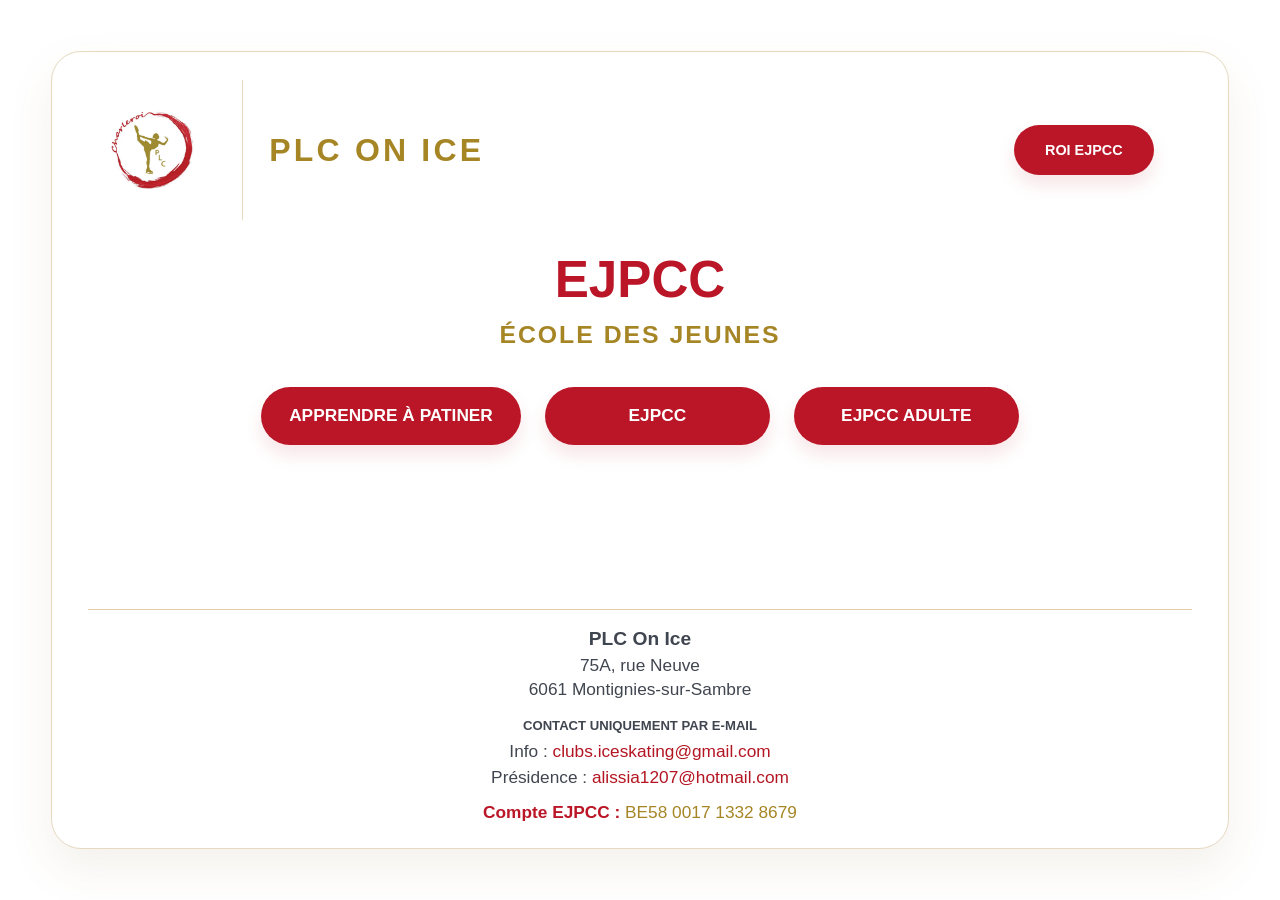
==== ejpcc/index.html @ eec266b3 "Ajoute la page principale EJPCC" ====
<!doctype html><html lang="fr"><head><meta charset="utf-8"><meta name="viewport" content="width=device-width,initial-scale=1"><title>EJPCC · PLC On Ice</title><meta name="description" content="Club de patinage artistique PLC On Ice à Montignies-sur-Sambre"><link rel="stylesheet" href="/style.css"><link rel="icon" href="/favicon.png"><link rel="manifest" href="/manifest.json"></head><body><main class="page"><section class="card"><div class="topline"><a class="brand" href="/"><img src="/logo.png" alt="Logo PLC On Ice"><span>PLC On Ice</span></a><a class="button header-button" href="/ejpcc/club/reglement/">ROI EJPCC</a></div><section class="content"><h1 class="ejpcc-title">EJPCC</h1><p class="subtitle">École des jeunes</p><nav class="actions"><a class="button" href="/ejpcc/apprendre-a-patiner/">Apprendre à patiner</a><a class="button" href="/ejpcc/club/">EJPCC</a><a class="button" href="/ejpcc/adulte/">EJPCC Adulte</a></nav></section><footer><strong>PLC On Ice</strong><address>75A, rue Neuve<br>6061 Montignies-sur-Sambre</address><h2>Contact uniquement par e-mail</h2><p>Info : <a href="mailto:clubs.iceskating@gmail.com">clubs.iceskating@gmail.com</a></p><p>Présidence : <a href="mailto:alissia1207@hotmail.com">alissia1207@hotmail.com</a></p><p class="account"><strong>Compte EJPCC :</strong> BE58 0017 1332 8679</p></footer></section></main></body></html>
---- style.css ----
:root{--red:#ba1627;--gold:#a68525;--goldtext:#80651b;--ink:#404650;--line:#e3cfab}*{box-sizing:border-box}body{margin:0;background:#fff;color:var(--ink);font-family:Inter,-apple-system,BlinkMacSystemFont,"Segoe UI",sans-serif}.page{min-height:100vh;padding:clamp(18px,4vw,54px);display:flex;justify-content:center}.card{width:min(100%,1275px);min-height:760px;padding:28px 36px 22px;border:1px solid #e7d8c0;border-radius:30px;background:#fff;box-shadow:0 20px 45px #8a6a3a18;display:flex;flex-direction:column}.home-card{width:min(100%,1080px)}.topline{display:flex;align-items:center;justify-content:space-between;gap:18px}.brand{display:inline-flex;align-items:center;gap:26px;color:var(--gold);font-size:clamp(1.4rem,2.5vw,2.25rem);font-weight:800;letter-spacing:.1em;text-decoration:none;text-transform:uppercase}.brand img{width:155px;height:140px;object-fit:contain;border-right:1px solid #e7d8c0;padding-right:26px}.content{flex:1;text-align:center;padding:12px 0 32px}.home-content{display:flex;flex-direction:column;align-items:center;padding:24px 0 38px}.home-logo{width:min(100%,410px);height:auto}.home-title{font-size:clamp(1rem,1.9vw,1.35rem);letter-spacing:.12em;text-transform:uppercase;color:var(--gold);font-weight:800;margin:18px 0 34px}.content h1{margin:20px auto 12px;color:var(--gold);font-size:clamp(2rem,4vw,3.3rem);line-height:1.1;text-transform:uppercase}.ejpcc-title{color:var(--red)!important}.subtitle{margin:0 0 30px;color:var(--gold);font-size:clamp(1.15rem,2vw,1.55rem);font-weight:800;letter-spacing:.08em;text-transform:uppercase}.intro{max-width:950px;margin:0 auto;color:var(--red);font-size:clamp(1.12rem,2vw,1.5rem);font-weight:600;line-height:1.5}.actions{display:flex;justify-content:center;align-items:center;gap:24px;flex-wrap:wrap;margin:38px auto 0;max-width:900px}.button{display:inline-flex;justify-content:center;align-items:center;min-width:225px;min-height:58px;padding:12px 28px;border-radius:999px;background:var(--red);color:#fff;text-decoration:none;text-align:center;text-transform:uppercase;font-size:1.08rem;font-weight:800;line-height:1.2;box-shadow:0 10px 18px #ba16271c}.button:hover{background:#a40f1d}.header-button{min-width:140px;min-height:50px;font-size:.9rem;padding:10px 22px;margin-right:38px}.section-heading{display:flex;align-items:center;gap:24px;margin:34px 0 22px;color:var(--gold);font-size:1.8rem;text-transform:uppercase}.section-heading:before,.section-heading:after{content:"";height:1px;background:#d5b878;flex:1}.grid{display:grid;grid-template-columns:repeat(3,minmax(0,1fr));gap:14px}.panel{border:1px solid #dbbb87;border-radius:18px;min-height:220px;padding:26px 22px}.panel h2,.panel h3{color:#a20f1b;font-size:clamp(1.15rem,1.7vw,1.55rem);text-transform:uppercase;margin:0 0 20px}.panel h2:after,.panel h3:after{content:"";display:block;width:68px;height:2px;background:var(--red);margin:18px auto 0}.panel p{color:var(--goldtext);font-size:clamp(1rem,1.3vw,1.2rem);line-height:1.5;margin:0}.details{width:min(100%,850px);display:grid;grid-template-columns:repeat(3,minmax(0,1fr));gap:16px;margin:42px auto 0}.detail{border:1px solid #dbbb87;border-radius:18px;padding:24px 18px;min-height:130px}.detail h2,.detail h3{color:var(--red);font-size:1.2rem;text-transform:uppercase;margin:0 0 16px}.detail p{color:var(--gold);font-size:1.2rem;font-weight:700;line-height:1.45;margin:0}.note{max-width:900px;margin:24px auto 0;color:var(--goldtext);font-size:clamp(1rem,1.65vw,1.3rem);font-weight:650;line-height:1.55}.journey{width:min(100%,900px);margin:58px auto 10px;padding-top:42px;border-top:1px solid var(--line);text-align:left}.journey h2{margin:0 0 22px;color:var(--red);font-size:clamp(1.65rem,3vw,2.3rem);text-align:center}.journey h3{margin:34px 0 14px;color:var(--red);font-size:clamp(1.2rem,2vw,1.55rem)}.journey p{margin:0 0 15px;color:var(--goldtext);font-size:1.05rem;line-height:1.7}.journey strong{color:var(--red)}.journey .highlight{text-align:center;color:var(--gold);font-weight:750}.rules-title{font-size:clamp(1.8rem,3.2vw,2.8rem)!important}.rules-subtitle{color:var(--red);font-size:1.25rem;text-transform:uppercase;font-weight:800}.acceptance{background:#fff7f7;border:1px solid #d8434b;border-radius:13px;padding:17px 24px;margin:18px auto;font-size:1.05rem;font-weight:650}.document-frame{height:500px;border:1px solid #d6dce2;border-radius:12px;overflow:hidden;background:#f2f3f5}.document-frame iframe{width:100%;height:100%;border:0}.document-grid{display:grid;grid-template-columns:repeat(2,minmax(0,1fr));gap:14px;margin-top:18px}.document-card{border:1px solid #d6dce2;border-radius:14px;padding:20px}.document-card h2{color:var(--red);text-transform:uppercase}.document-card .document-frame{height:340px}.document-button{margin-top:16px;font-size:.95rem;min-height:52px}footer{border-top:1px solid var(--line);text-align:center;padding-top:16px;margin-top:24px;font-size:1.08rem;line-height:1.4}footer>strong{font-size:1.2rem}footer address{font-style:normal}footer h2{font-size:.82rem;text-transform:uppercase;margin:16px 0 4px}footer p{margin:2px 0}footer a{color:#b31522;text-decoration:none}.account{margin-top:10px;color:var(--gold)}.account strong{color:var(--red)}@media(max-width:800px){.page{padding:12px}.card{padding:20px;border-radius:22px}.brand{gap:10px;font-size:1.3rem}.brand img{width:95px;height:86px;padding-right:12px}.header-button{font-size:.69rem;max-width:190px;min-height:42px;padding:8px 13px;margin-right:0}.grid,.document-grid{grid-template-columns:1fr}.panel{min-height:0}.document-frame{height:420px}}@media(max-width:540px){.topline{flex-wrap:wrap}.header-button{margin-left:auto}.actions{width:100%;gap:12px}.button{width:100%;min-width:0}.details{grid-template-columns:1fr}.detail{min-height:0}footer{font-size:.95rem}}
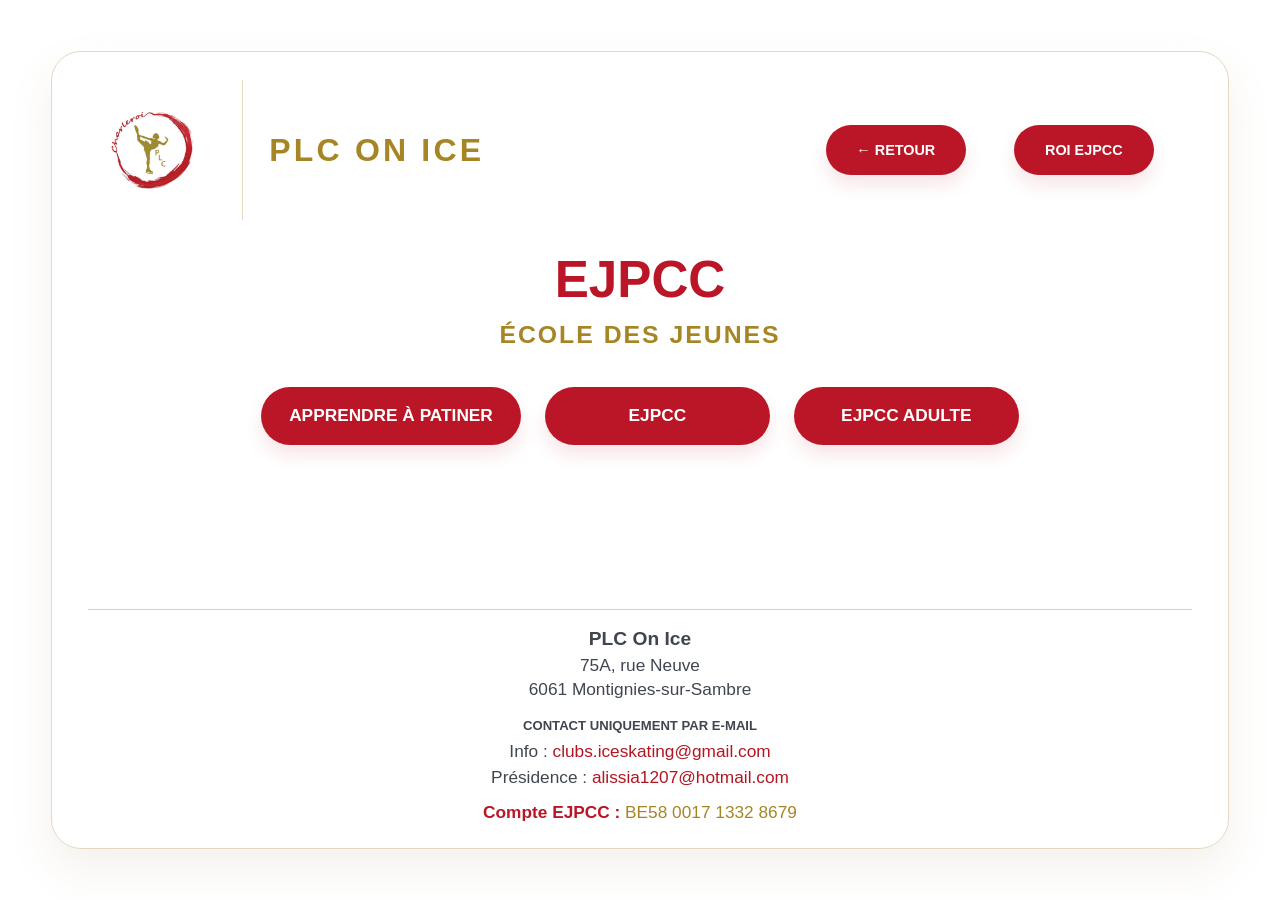
==== commit bfaba44f: "Ajout du bouton Retour sur mobile" ====
--- a/ejpcc/index.html
+++ b/ejpcc/index.html
@@ -1 +1 @@
-<!doctype html><html lang="fr"><head><meta charset="utf-8"><meta name="viewport" content="width=device-width,initial-scale=1"><title>EJPCC · PLC On Ice</title><meta name="description" content="Club de patinage artistique PLC On Ice à Montignies-sur-Sambre"><link rel="stylesheet" href="/style.css"><link rel="icon" href="/favicon.png"><link rel="manifest" href="/manifest.json"></head><body><main class="page"><section class="card"><div class="topline"><a class="brand" href="/"><img src="/logo.png" alt="Logo PLC On Ice"><span>PLC On Ice</span></a><a class="button header-button" href="/ejpcc/club/reglement/">ROI EJPCC</a></div><section class="content"><h1 class="ejpcc-title">EJPCC</h1><p class="subtitle">École des jeunes</p><nav class="actions"><a class="button" href="/ejpcc/apprendre-a-patiner/">Apprendre à patiner</a><a class="button" href="/ejpcc/club/">EJPCC</a><a class="button" href="/ejpcc/adulte/">EJPCC Adulte</a></nav></section><footer><strong>PLC On Ice</strong><address>75A, rue Neuve<br>6061 Montignies-sur-Sambre</address><h2>Contact uniquement par e-mail</h2><p>Info : <a href="mailto:clubs.iceskating@gmail.com">clubs.iceskating@gmail.com</a></p><p>Présidence : <a href="mailto:alissia1207@hotmail.com">alissia1207@hotmail.com</a></p><p class="account"><strong>Compte EJPCC :</strong> BE58 0017 1332 8679</p></footer></section></main></body></html>+<!doctype html><html lang="fr"><head><meta charset="utf-8"><meta name="viewport" content="width=device-width,initial-scale=1"><title>EJPCC · PLC On Ice</title><meta name="description" content="Club de patinage artistique PLC On Ice à Montignies-sur-Sambre"><link rel="stylesheet" href="/style.css"><link rel="icon" href="/favicon.png"><link rel="manifest" href="/manifest.json"></head><body><main class="page"><section class="card"><div class="topline"><a class="brand" href="/"><img src="/logo.png" alt="Logo PLC On Ice"><span>PLC On Ice</span></a><nav aria-label="Navigation de la page" style="display:flex;gap:10px;flex-wrap:wrap;justify-content:flex-end"><a class="button header-button" href="/">← Retour</a><a class="button header-button" href="/ejpcc/club/reglement/">ROI EJPCC</a></nav></div><section class="content"><h1 class="ejpcc-title">EJPCC</h1><p class="subtitle">École des jeunes</p><nav class="actions"><a class="button" href="/ejpcc/apprendre-a-patiner/">Apprendre à patiner</a><a class="button" href="/ejpcc/club/">EJPCC</a><a class="button" href="/ejpcc/adulte/">EJPCC Adulte</a></nav></section><footer><strong>PLC On Ice</strong><address>75A, rue Neuve<br>6061 Montignies-sur-Sambre</address><h2>Contact uniquement par e-mail</h2><p>Info : <a href="mailto:clubs.iceskating@gmail.com">clubs.iceskating@gmail.com</a></p><p>Présidence : <a href="mailto:alissia1207@hotmail.com">alissia1207@hotmail.com</a></p><p class="account"><strong>Compte EJPCC :</strong> BE58 0017 1332 8679</p></footer></section></main></body></html>
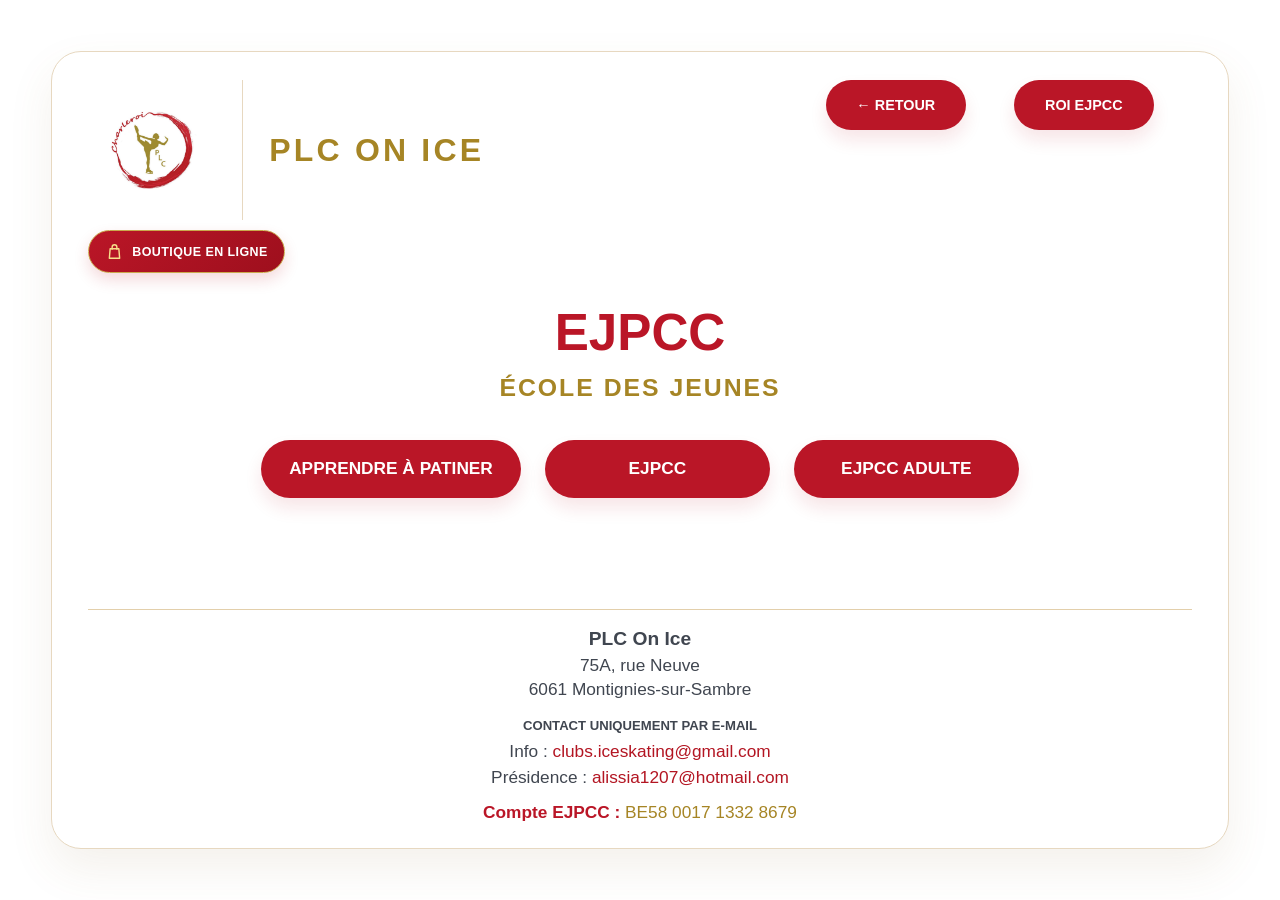
==== commit bae4904e: "Add online shop button to page" ====
--- a/ejpcc/index.html
+++ b/ejpcc/index.html
@@ -1 +1 @@
-<!doctype html><html lang="fr"><head><meta charset="utf-8"><meta name="viewport" content="width=device-width,initial-scale=1"><title>EJPCC · PLC On Ice</title><meta name="description" content="Club de patinage artistique PLC On Ice à Montignies-sur-Sambre"><link rel="stylesheet" href="/style.css"><link rel="icon" href="/favicon.png"><link rel="manifest" href="/manifest.json"></head><body><main class="page"><section class="card"><div class="topline"><a class="brand" href="/"><img src="/logo.png" alt="Logo PLC On Ice"><span>PLC On Ice</span></a><nav aria-label="Navigation de la page" style="display:flex;gap:10px;flex-wrap:wrap;justify-content:flex-end"><a class="button header-button" href="/">← Retour</a><a class="button header-button" href="/ejpcc/club/reglement/">ROI EJPCC</a></nav></div><section class="content"><h1 class="ejpcc-title">EJPCC</h1><p class="subtitle">École des jeunes</p><nav class="actions"><a class="button" href="/ejpcc/apprendre-a-patiner/">Apprendre à patiner</a><a class="button" href="/ejpcc/club/">EJPCC</a><a class="button" href="/ejpcc/adulte/">EJPCC Adulte</a></nav></section><footer><strong>PLC On Ice</strong><address>75A, rue Neuve<br>6061 Montignies-sur-Sambre</address><h2>Contact uniquement par e-mail</h2><p>Info : <a href="mailto:clubs.iceskating@gmail.com">clubs.iceskating@gmail.com</a></p><p>Présidence : <a href="mailto:alissia1207@hotmail.com">alissia1207@hotmail.com</a></p><p class="account"><strong>Compte EJPCC :</strong> BE58 0017 1332 8679</p></footer></section></main></body></html>+<!doctype html><html lang="fr"><head><meta charset="utf-8"><meta name="viewport" content="width=device-width,initial-scale=1"><title>EJPCC · PLC On Ice</title><meta name="description" content="Club de patinage artistique PLC On Ice à Montignies-sur-Sambre"><link rel="stylesheet" href="/style.css"><link rel="stylesheet" href="/shop.css"><link rel="icon" href="/favicon.png"><link rel="manifest" href="/manifest.json"></head><body><main class="page"><section class="card"><div class="topline"><div class="brand-area"><a class="brand" href="/"><img src="/logo.png" alt="Logo PLC On Ice"><span>PLC On Ice</span></a><a class="shop-button" href="https://proshop.plc-on-ice.be" target="_blank" rel="noopener noreferrer" aria-label="Ouvrir la boutique en ligne dans un nouvel onglet"><svg aria-hidden="true" viewBox="0 0 24 24"><path d="M6.5 8.5h11l1 12h-13l1-12Z"/><path d="M9 9V6.5a3 3 0 0 1 6 0V9"/></svg><span>Boutique en ligne</span></a></div><nav aria-label="Navigation de la page" style="display:flex;gap:10px;flex-wrap:wrap;justify-content:flex-end"><a class="button header-button" href="/">← Retour</a><a class="button header-button" href="/ejpcc/club/reglement/">ROI EJPCC</a></nav></div><section class="content"><h1 class="ejpcc-title">EJPCC</h1><p class="subtitle">École des jeunes</p><nav class="actions"><a class="button" href="/ejpcc/apprendre-a-patiner/">Apprendre à patiner</a><a class="button" href="/ejpcc/club/">EJPCC</a><a class="button" href="/ejpcc/adulte/">EJPCC Adulte</a></nav></section><footer><strong>PLC On Ice</strong><address>75A, rue Neuve<br>6061 Montignies-sur-Sambre</address><h2>Contact uniquement par e-mail</h2><p>Info : <a href="mailto:clubs.iceskating@gmail.com">clubs.iceskating@gmail.com</a></p><p>Présidence : <a href="mailto:alissia1207@hotmail.com">alissia1207@hotmail.com</a></p><p class="account"><strong>Compte EJPCC :</strong> BE58 0017 1332 8679</p></footer></section></main></body></html>
--- a/shop.css
+++ b/shop.css
@@ -0,0 +1,99 @@
+.home-card {
+  position: relative;
+}
+
+.topline {
+  align-items: flex-start;
+}
+
+.brand-area {
+  display: flex;
+  flex-direction: column;
+  align-items: flex-start;
+  gap: 10px;
+}
+
+.shop-button {
+  display: inline-flex;
+  align-items: center;
+  justify-content: center;
+  gap: 8px;
+  min-height: 43px;
+  padding: 9px 16px;
+  border: 1px solid #caa94d;
+  border-radius: 999px;
+  background: linear-gradient(135deg, var(--red), #9e0f1d);
+  color: #fff;
+  text-decoration: none;
+  text-transform: uppercase;
+  font-size: 0.78rem;
+  font-weight: 800;
+  letter-spacing: 0.035em;
+  box-shadow: 0 7px 15px #ba162729;
+  transition: transform 0.18s ease, box-shadow 0.18s ease, background 0.18s ease;
+}
+
+.shop-button svg {
+  width: 19px;
+  height: 19px;
+  fill: none;
+  stroke: #f7df8a;
+  stroke-width: 1.8;
+  stroke-linecap: round;
+  stroke-linejoin: round;
+  flex: 0 0 auto;
+}
+
+.shop-button:hover {
+  background: linear-gradient(135deg, #a40f1d, #850b16);
+  box-shadow: 0 9px 19px #ba162738;
+  transform: translateY(-1px);
+}
+
+.shop-button:focus-visible {
+  outline: 3px solid #d5b878;
+  outline-offset: 3px;
+}
+
+.home-shop-button {
+  position: absolute;
+  top: 28px;
+  left: 36px;
+  z-index: 1;
+}
+
+@media (max-width: 800px) {
+  .shop-button {
+    min-height: 40px;
+    padding: 8px 13px;
+    font-size: 0.68rem;
+  }
+
+  .shop-button svg {
+    width: 17px;
+    height: 17px;
+  }
+
+  .home-shop-button {
+    top: 20px;
+    left: 20px;
+  }
+}
+
+@media (max-width: 540px) {
+  .brand-area {
+    width: 100%;
+  }
+
+  .brand-area .shop-button {
+    width: auto;
+  }
+
+  .home-content {
+    padding-top: 82px;
+  }
+
+  .home-shop-button {
+    max-width: 170px;
+  }
+}
